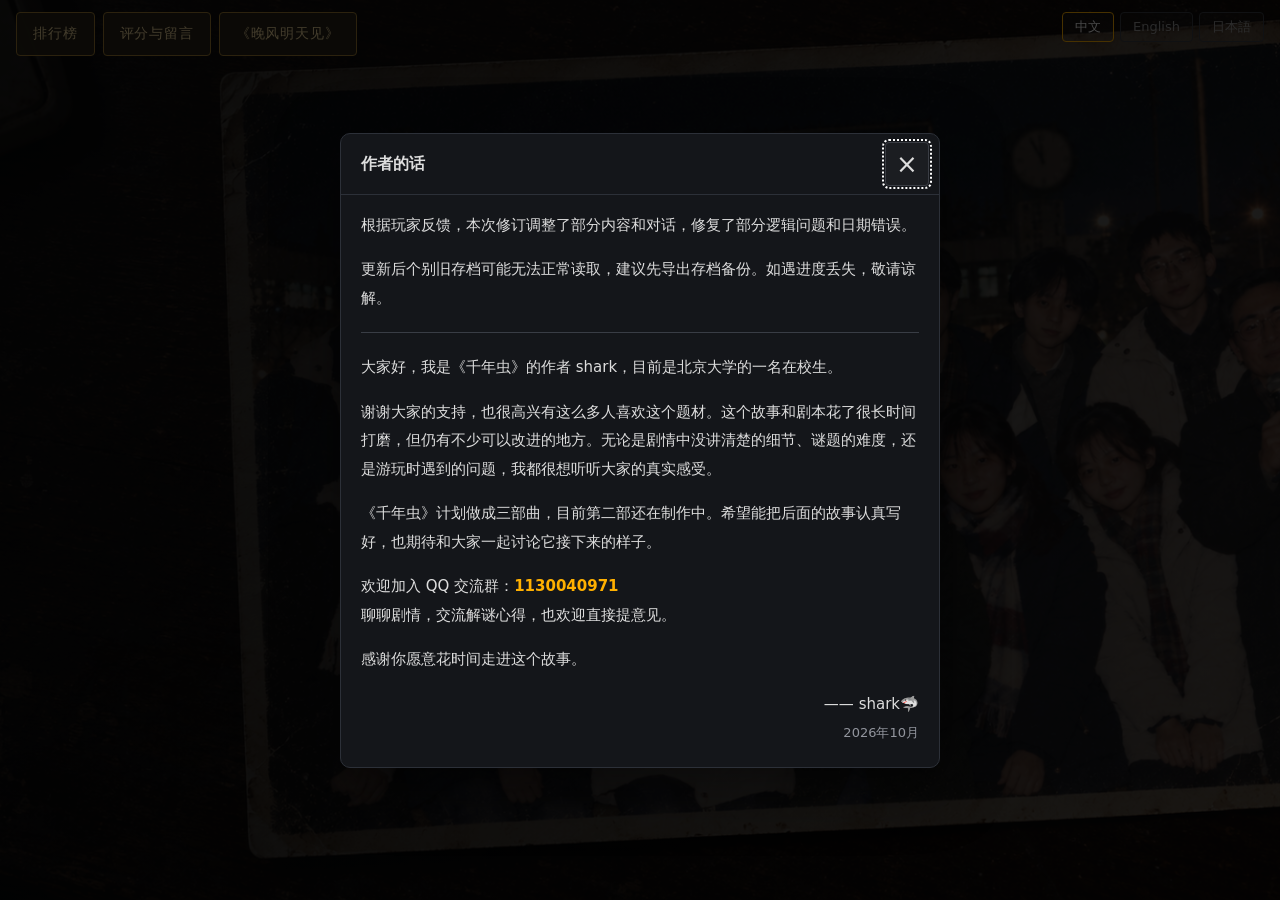
==== index.html @ 7da896f9 "Enlarge lyrics and put the song after ratings" ====
<!doctype html>
<html lang="zh-CN">
<head>
<meta charset="utf-8">
<meta name="viewport" content="width=device-width, initial-scale=1, viewport-fit=cover">
<meta name="description" content="《千年虫 1》：在旧电脑、校园 BBS 和手机消息之间寻找线索的悬疑解谜游戏。">
<title>千年虫 1</title>
<style>
/* 布局：左边是一台米黄色显示器（里面是 Win98），右边是 2026 年的手机。单一视觉世界，不跟随系统深浅色。 */
:root {
  --room: #121316;
  --bezel: #d9d3c3;
  --bezel-dark: #b9b19c;
  --w-face: #c0c0c0;
  --w-hi: #ffffff;
  --w-lo: #808080;
  --w-dk: #000000;
  --w-title: #000080;
  --w-title2: #1084d0;
  --w-title-off: #808080;
  --w-title-off2: #b5b5b5;
  --desk: #008080;
  --bbs-head: #2e5e86;
  --bbs-row: #eef4fa;
  --bbs-leaf: #2e6b30;
  --ph-bg: #0e1013;
  --ph-card: #181b21;
  --ph-line: #262a32;
  --ph-fg: #e9eaee;
  --ph-sub: #8d93a0;
  --ph-accent: #5aa2ff;
  --ph-me: #2c6a4c;
  --ph-npc: #252931;
  --ph-warn: #e0a84a;
  --ph-bad: #e06a5a;
  --ph-good: #57c08a;
  --amber: #ffb000;
  --font-98: 12px/1.5 SimSun, "宋体", "NSimSun", "Songti SC", "Noto Serif CJK SC", serif;
  --font-hand: KaiTi, "楷体", STKaiti, "Kaiti SC", serif;
  --font-mono: "Fixedsys", "Lucida Console", Consolas, "Courier New", monospace;
  --font-ph: -apple-system, "PingFang SC", "Microsoft YaHei", "Noto Sans CJK SC", system-ui, sans-serif;
  color-scheme: dark;
}
* { box-sizing: border-box; }
html, body { height: 100%; margin: 0; overflow: hidden; background: var(--room); color: var(--ph-fg); }
body { font-family: var(--font-ph); -webkit-tap-highlight-color: transparent; }
button { font: inherit; color: inherit; }
[hidden] { display: none !important; }
:focus-visible { outline: 2px dotted #fff; outline-offset: 1px; }

#app { display: flex; height: 100%; gap: 14px; padding: 14px; padding-left: max(14px, env(safe-area-inset-left, 0px)); padding-right: max(14px, env(safe-area-inset-right, 0px)); }

/* ---------- 显示器 ---------- */
#deskwrap { flex: 1; min-width: 0; display: flex; flex-direction: column; }
#monitor { flex: 1; min-height: 0; position: relative; background: linear-gradient(#e2dccd, var(--bezel) 40%, var(--bezel-dark)); border-radius: 14px; padding: 22px 22px 40px; box-shadow: 0 20px 60px rgba(0,0,0,.6), inset 0 2px 0 rgba(255,255,255,.6), inset 0 -3px 0 rgba(0,0,0,.15); }
#monitor .brand { position: absolute; left: 0; right: 0; bottom: 11px; text-align: center; font: 11px/1 var(--font-mono); letter-spacing: .3em; color: #8a826d; }
#monitor .led { position: absolute; right: 30px; bottom: 15px; width: 8px; height: 8px; border-radius: 50%; background: #3b3b3b; }
#monitor .led.on { background: #5cff6b; box-shadow: 0 0 6px #5cff6b; }
#screen { position: relative; isolation: isolate; width: 100%; height: 100%; background: #000; overflow: hidden; border-radius: 6px; box-shadow: inset 0 0 0 2px #1d1d1d, inset 0 0 30px rgba(0,0,0,.8); font: var(--font-98); color: #000; }
#screen::after { content: ""; position: absolute; inset: 0; pointer-events: none; background: repeating-linear-gradient(to bottom, rgba(255,255,255,.025) 0 1px, transparent 1px 3px); z-index: 9000; border-radius: 6px; }

/* 关机/开机画面 */
.off { position: absolute; inset: 0; display: flex; flex-direction: column; align-items: center; justify-content: center; gap: 18px; background: #050505; color: #6f6f6f; font: 13px/1.6 var(--font-ph); text-align: center; padding: 20px; }
.power { width: 64px; height: 64px; border-radius: 50%; border: 3px solid #555; background: radial-gradient(#2a2a2a, #111); cursor: pointer; display: grid; place-items: center; color: #8f8; font-size: 26px; }
.power:hover { border-color: #8f8; box-shadow: 0 0 18px rgba(120,255,120,.35); }
.bios { position: absolute; inset: 0; background: #000; color: #c8c8c8; font: 14px/1.45 var(--font-mono); padding: 18px 22px; white-space: pre-wrap; overflow: auto; }
.bios .hl { color: #fff; }
.bios-pass { position: absolute; left: 50%; top: 50%; transform: translate(-50%,-50%); width: min(520px, 92%); background: #0000aa; color: #fff; border: 2px double #fff; padding: 16px 18px; font: 14px/1.5 var(--font-mono); box-shadow: 8px 8px 0 #000; }
.bios-pass input { background: #000; color: #fff; border: 1px solid #aaa; font: inherit; padding: 2px 6px; width: 100%; margin-top: 6px; }
.bios-pass .row { display: flex; gap: 8px; margin-top: 10px; flex-wrap: wrap; }
.bios-pass button { background: #aaa; color: #000; border: 0; padding: 2px 10px; font: inherit; cursor: pointer; }
.bios-pass .msg { min-height: 1.5em; color: #ff5; }
.bios-pass .prompt { white-space: normal; }
.splash { position: absolute; inset: 0; background: #000; display: flex; flex-direction: column; align-items: center; justify-content: center; gap: 16px; color: #fff; }
.splash .logo { font: italic 700 44px/1 Georgia, "Times New Roman", serif; letter-spacing: -.02em; }
.splash .logo b { color: #ffb43a; font-style: normal; }
.splash .bar { width: 200px; height: 10px; border: 1px solid #555; overflow: hidden; }
.splash .bar i { display: block; height: 100%; width: 40%; background: linear-gradient(90deg, transparent, #2a7cff, #6bf, transparent); animation: slide 1.2s linear infinite; }
@keyframes slide { from { transform: translateX(-100%); } to { transform: translateX(260%); } }
.login98 { position: absolute; inset: 0; background: var(--desk); display: grid; place-items: center; }

/* ---------- Win98 基础控件 ---------- */
.out { background: var(--w-face); box-shadow: inset -1px -1px var(--w-dk), inset 1px 1px var(--w-hi), inset -2px -2px var(--w-lo), inset 2px 2px #dfdfdf; }
.in { background: #fff; box-shadow: inset -1px -1px var(--w-hi), inset 1px 1px var(--w-lo), inset -2px -2px #dfdfdf, inset 2px 2px var(--w-dk); }
.b98 { font: var(--font-98); min-width: 72px; padding: 3px 10px; background: var(--w-face); border: 0; color: #000; cursor: pointer; box-shadow: inset -1px -1px var(--w-dk), inset 1px 1px var(--w-hi), inset -2px -2px var(--w-lo), inset 2px 2px #dfdfdf; }
.b98:active, .b98.down { box-shadow: inset -1px -1px var(--w-hi), inset 1px 1px var(--w-dk), inset -2px -2px #dfdfdf, inset 2px 2px var(--w-lo); }
.b98:disabled { color: var(--w-lo); text-shadow: 1px 1px #fff; cursor: default; }
.b98:focus-visible { outline: 1px dotted #000; outline-offset: -5px; }
.f98 { font: var(--font-98); padding: 3px 4px; border: 0; background: #fff; color: #000; box-shadow: inset -1px -1px var(--w-hi), inset 1px 1px var(--w-lo), inset -2px -2px #dfdfdf, inset 2px 2px var(--w-dk); min-width: 0; }
.f98:focus { outline: none; }
/* Native text selection and iPad keyboard gestures must remain available. */
input, textarea, [contenteditable="true"] { -webkit-user-select: text; user-select: text; }
@media (any-pointer: coarse) {
  input:not([readonly]):where(:not([type]), [type=text], [type=search], [type=password], [type=email], [type=url], [type=tel], [type=number]), textarea:not([readonly]) {
    font-size: 16px !important;
    min-height: 32px;
    touch-action: manipulation;
  }
}
.sep98 { height: 2px; border-top: 1px solid var(--w-lo); border-bottom: 1px solid var(--w-hi); margin: 4px 0; }

/* ---------- 桌面 ---------- */
#desktop { position: absolute; inset: 0 0 28px 0; background: var(--desk); overflow: hidden; }
#icons { position: absolute; inset: 8px; display: flex; flex-direction: column; flex-wrap: wrap; align-content: flex-start; gap: 6px 4px; pointer-events: none; }
.icon { position: relative; width: 76px; display: flex; flex-direction: column; align-items: center; gap: 3px; padding: 3px 2px; cursor: default; color: #fff; text-align: center; pointer-events: auto; user-select: none; }
.icon svg { width: 32px; height: 32px; flex: none; }
.icon span { padding: 0 2px; line-height: 1.3; word-break: break-all; text-shadow: 1px 1px 0 rgba(0,0,0,.4); }
.icon.sel span { background: var(--w-title); outline: 1px dotted #ff0; }
.icon.sel svg { filter: brightness(.6) sepia(1) hue-rotate(190deg) saturate(4); }
#taskbar { position: absolute; left: 0; right: 0; bottom: 0; height: 28px; display: flex; align-items: center; gap: 4px; padding: 2px; z-index: 5000; }
#startbtn { min-width: 0; display: flex; align-items: center; gap: 4px; font-weight: bold; padding: 2px 6px; height: 22px; }
#startbtn svg { width: 16px; height: 16px; }
#tasks { flex: 1; min-width: 0; display: flex; gap: 3px; overflow: hidden; }
.task { flex: 0 1 150px; min-width: 40px; height: 22px; text-align: left; overflow: hidden; white-space: nowrap; text-overflow: ellipsis; display: flex; align-items: center; gap: 4px; padding: 0 6px; }
.task svg { width: 16px; height: 16px; flex: none; }
.task.on { background: repeating-conic-gradient(#fff 0 25%, #c0c0c0 0 50%) 0 0/2px 2px; }
#tray { height: 22px; display: flex; align-items: center; gap: 6px; padding: 0 8px; font-variant-numeric: tabular-nums; }
#startmenu { position: absolute; left: 2px; bottom: 28px; width: 210px; display: flex; z-index: 6000; padding: 2px; }
#startmenu .side { width: 22px; background: linear-gradient(to top, var(--w-title), var(--w-title2)); color: #c0c0c0; writing-mode: vertical-rl; transform: rotate(180deg); font: bold 15px/22px Arial, sans-serif; padding: 6px 0; letter-spacing: .05em; }
#startmenu .side b { color: #fff; }
#startmenu ul { list-style: none; margin: 0; padding: 0; flex: 1; }
#startmenu li { display: flex; align-items: center; gap: 8px; padding: 5px 8px; cursor: default; }
#startmenu li svg { width: 24px; height: 24px; }
#startmenu li:hover { background: var(--w-title); color: #fff; }

/* ---------- 窗口 ---------- */
.win { position: absolute; display: flex; flex-direction: column; padding: 3px; min-width: 200px; min-height: 120px; max-width: 100%; max-height: 100%; }
.win.max { left: 0 !important; top: 0 !important; width: 100% !important; height: 100% !important; }
.win.max > .grip { display: none; }
.titlebar { flex: none; height: 24px; display: flex; align-items: center; gap: 4px; padding: 0 2px 0 3px; background: linear-gradient(90deg, var(--w-title-off), var(--w-title-off2)); color: #d6d6d6; font-weight: bold; user-select: none; touch-action: none; }
.win.active .titlebar { background: linear-gradient(90deg, var(--w-title), var(--w-title2)); color: #fff; }
.titlebar svg { width: 16px; height: 16px; flex: none; }
.titlebar .t { flex: 1; min-width: 0; overflow: hidden; white-space: nowrap; text-overflow: ellipsis; }
.b98.tbb { width: 20px; height: 18px; min-width: 20px; flex: none; padding: 0; display: grid; place-items: center; font: bold 14px/1 Arial, sans-serif; }
.b98.tbb:hover { background: #d5d5d5; }
.b98.tbb:focus-visible { outline-offset: -4px; }
.window-symbol { width: 10px; height: 10px; position: relative; display: block; pointer-events: none; }
.b98.tbb { touch-action: manipulation; }
.pressed-control { filter: brightness(.85); }
.window-symbol::before, .window-symbol::after { content: ""; position: absolute; }
.window-symbol.min::before { left: 0; bottom: 0; width: 8px; border-bottom: 2px solid #000; }
.window-symbol.max::before { inset: 0; border: 1px solid #000; border-top-width: 2px; }
.window-symbol.restore::before { left: 3px; top: 0; width: 7px; height: 7px; border: 1px solid #000; border-top-width: 2px; }
.window-symbol.restore::after { left: 0; top: 3px; width: 7px; height: 7px; background: var(--w-face); border: 1px solid #000; border-top-width: 2px; }
.window-symbol.close::before, .window-symbol.close::after { left: 4px; top: -1px; height: 12px; border-left: 2px solid #000; transform: rotate(45deg); }
.window-symbol.close::after { transform: rotate(-45deg); }
.menubar { flex: none; display: flex; gap: 0; padding: 1px 0; position: relative; }
.menubar > div { padding: 1px 7px; cursor: default; position: relative; }
.menubar > div:hover, .menubar > div.open { background: var(--w-title); color: #fff; }
.dropdown { position: absolute; left: 0; top: 100%; min-width: 170px; z-index: 50; padding: 2px; color: #000; }
.dropdown div { padding: 3px 20px; white-space: nowrap; }
.dropdown div:hover { background: var(--w-title); color: #fff; }
.dropdown div.chk::before { content: "✓"; position: absolute; left: 8px; }
.dropdown div { position: relative; }
.toolbar98 { flex: none; display: flex; gap: 4px; align-items: center; padding: 3px 2px; flex-wrap: wrap; }
.toolbar98 .b98 { min-width: 0; padding: 2px 8px; }
.addr { flex: none; display: flex; align-items: center; gap: 4px; padding: 2px; }
.addr .f98 { flex: 1; }
.wbody { flex: 1; min-height: 0; overflow: auto; position: relative; }
.wbody.in { background: #fff; }
.status98 { flex: none; display: flex; gap: 3px; padding-top: 2px; }
.status98 > div { flex: 1; padding: 1px 4px; box-shadow: inset -1px -1px var(--w-hi), inset 1px 1px var(--w-lo); white-space: nowrap; overflow: hidden; text-overflow: ellipsis; }
.grip { position: absolute; right: 2px; bottom: 2px; width: 14px; height: 14px; cursor: nwse-resize; touch-action: none; background: linear-gradient(135deg, transparent 50%, var(--w-lo) 50% 56%, transparent 56% 66%, var(--w-lo) 66% 72%, transparent 72% 82%, var(--w-lo) 82% 88%, transparent 88%); }

/* 资源管理器 */
.flist { display: flex; flex-wrap: wrap; align-content: flex-start; gap: 6px; padding: 8px; min-height: 100%; }
.flist .icon { color: #000; width: 82px; }
.flist .icon span { text-shadow: none; }
.flist .icon.sel span { color: #fff; }
.flist .icon.hid { opacity: .55; }
table.det { border-collapse: collapse; width: 100%; font: var(--font-98); }
table.det th { position: sticky; top: 0; text-align: left; font-weight: normal; padding: 2px 6px; white-space: nowrap; cursor: default; }
table.det td { padding: 1px 6px; white-space: nowrap; }
table.det tr.sel td { background: var(--w-title); color: #fff; }
table.det td.nm { display: flex; align-items: center; gap: 4px; }
table.det td.nm svg { width: 16px; height: 16px; }
.empty98 { padding: 20px; color: #666; }

/* 记事本 / 写字板 / 看图 */
.note { margin: 0; padding: 6px 8px; font: 13px/1.6 SimSun, "宋体", "NSimSun", monospace; white-space: pre-wrap; word-break: break-all; color: #000; min-height: 100%; background: #fff; }
.wordpad { background: #808080; padding: 16px; min-height: 100%; }
.wordpad .page { background: #fff; color: #000; max-width: 640px; margin: 0 auto; padding: 36px 40px; font: 14px/1.9 SimSun, "宋体", serif; box-shadow: 2px 2px 0 #404040; }
.imgview { background: #808080; min-width: 100%; width: max-content; min-height: 100%; padding: 12px; display: flex; flex-direction: column; align-items: center; gap: 8px; }
.imgview .canvas { flex: none; background: #fff; box-shadow: 2px 2px 0 #404040; cursor: zoom-in; }
.imgview .canvas svg { display: block; width: 100%; height: auto; }
.imgview .canvas > .photo { width: 100%; max-width: none; }
.imgview .cap { color: #fff; max-width: 640px; text-align: center; }

/* 磁带播放器 */
.deck { padding: 12px; display: flex; flex-direction: column; gap: 10px; min-height: 100%; }
.cassette { position: relative; height: 120px; border-radius: 6px; background: linear-gradient(#3c3c3c, #262626); border: 2px solid #111; display: flex; align-items: center; justify-content: center; gap: 70px; }
.cassette .lbl { position: absolute; top: 8px; left: 16px; right: 16px; height: 26px; background: #f3edd8; color: #222; font: 15px/26px var(--font-hand); padding: 0 8px; border-radius: 2px; overflow: hidden; white-space: nowrap; }
.reel { width: 46px; height: 46px; border-radius: 50%; background: repeating-conic-gradient(#ddd 0 30deg, #888 30deg 60deg); border: 4px solid #eee; margin-top: 26px; }
.playing .reel { animation: spin var(--spd, 1.5s) linear infinite; }
@keyframes spin { to { transform: rotate(360deg); } }
.deck .ctrl { display: flex; gap: 8px; align-items: center; flex-wrap: wrap; }
.deck .ctrl input[type=range] { flex: 1; min-width: 120px; }
.deck .spd { font: bold 13px var(--font-mono); min-width: 52px; }
.deck .ticks { display: flex; justify-content: space-between; font-size: 11px; color: #333; padding: 0 2px; }
.deck .tr { min-height: 120px; padding: 8px 10px; font: 14px/1.8 SimSun, serif; white-space: pre-wrap; color: #000; }

/* 压缩包 */
.zipv { padding: 10px; display: flex; flex-direction: column; gap: 8px; }
.zipv .cmt { padding: 6px 8px; min-height: 40px; white-space: pre-wrap; }

/* 鸽讯 */
.gx { display: flex; height: 100%; min-height: 0; }
.gx .left { width: 170px; flex: none; overflow: auto; background: #fff; border-right: 1px solid #808080; }
.gx .grp { padding: 3px 6px; background: #dde8f4; font-weight: bold; color: #234; }
.gx .ct { display: flex; align-items: center; gap: 6px; padding: 4px 6px; cursor: default; }
.gx .ct:hover { background: #eef4fb; }
.gx .ct.sel { background: #cfe0f5; }
.gx .ct .av { width: 22px; height: 22px; border-radius: 3px; background: #6a9ad0; color: #fff; display: grid; place-items: center; font-size: 12px; flex: none; }
.gx .ct.none .av { background: #aaa; }
.gx .ct small { color: #777; }
.gx .right { flex: 1; min-width: 0; display: flex; flex-direction: column; background: #fff; }
.gx .dates { flex: none; display: flex; flex-wrap: wrap; gap: 3px; padding: 5px; border-bottom: 1px solid #ccc; background: #f4f7fb; }
.gx .dates .b98 { min-width: 0; padding: 1px 6px; }
.gx .log { flex: 1; overflow: auto; padding: 8px 10px; }
.gx .ln { margin-bottom: 6px; }
.gx .ln .h { color: #2b6a2b; }
.gx .ln.me .h { color: #1b3f9a; }
.gx .ln .x { padding-left: 1.5em; white-space: pre-wrap; word-break: break-all; }
.gx-login { height: 100%; display: flex; flex-direction: column; align-items: center; justify-content: center; gap: 8px; background: linear-gradient(#e8f1fb, #c8dcf2); padding: 16px; }
.gx-login .logo { font: bold 22px/1 var(--font-hand); color: #1b4f8a; }

/* IE + BBS */
.ie-body { background: #fff; color: #000; }
.bbs { font: 12px/1.6 SimSun, "宋体", serif; color: #000; padding: 0 0 20px; min-width: 0; }
.bbs a { color: #0645ad; text-decoration: none; cursor: pointer; touch-action: manipulation; }
.i18n-notes { margin: 12px 0; padding: 8px 10px; border: 1px solid #c7c7b8; background: #faf9f3; font: 13px/1.7 sans-serif; color: #34352f; overflow-wrap: anywhere; }
.i18n-notes summary { cursor: pointer; padding: 4px 0; }
.i18n-notes p { margin: 6px 0; }
.bbs a:hover { text-decoration: underline; color: #c00; }
.bbs .top { display: flex; align-items: flex-end; justify-content: space-between; gap: 12px; flex-wrap: wrap; padding: 10px 12px 6px; border-bottom: 3px solid var(--bbs-leaf); background: linear-gradient(#f4f9ef, #fff); }
.bbs .logo { font: bold 28px/1 var(--font-hand); color: var(--bbs-leaf); letter-spacing: .08em; }
.bbs .logo small { font: 12px SimSun, serif; color: #6a8a5a; letter-spacing: 0; margin-left: 6px; }
.bbs .nav { display: flex; gap: 10px; flex-wrap: wrap; }
.bbs .crumb { padding: 6px 12px; background: #f6f6f6; border-bottom: 1px solid #ddd; }
.bbs .wrap { padding: 8px 12px; overflow-x: auto; }
.bbs table.t { border-collapse: collapse; width: 100%; background: #9fb6cc; border-spacing: 1px; border: 1px solid #9fb6cc; }
.bbs table.t th { background: var(--bbs-head); color: #fff; font-weight: normal; padding: 4px 6px; text-align: left; white-space: nowrap; }
.bbs table.t th.s { cursor: pointer; text-decoration: underline; }
.bbs table.t td { background: #fff; padding: 4px 6px; border: 1px solid #c9d7e5; vertical-align: top; }
.bbs table.t tr:nth-child(even) td { background: var(--bbs-row); }
.bbs .notice { margin: 8px 12px; padding: 8px 10px; border: 1px dashed #b8c9a8; background: #fbfdf7; }
.bbs .post { display: flex; border: 1px solid #9fb6cc; margin-bottom: 6px; }
.bbs .post .who { width: 130px; flex: none; background: #eef4fa; padding: 8px; border-right: 1px solid #c9d7e5; word-break: break-all; }
.bbs .post .who b { color: #1b3f9a; font-size: 13px; }
.bbs .post .who .tt { color: #b45f06; }
.bbs .post .body { flex: 1; min-width: 0; padding: 8px 10px; display: flex; flex-direction: column; }
.bbs .post .meta { color: #777; border-bottom: 1px dotted #ccc; padding-bottom: 4px; margin-bottom: 6px; display: flex; justify-content: space-between; gap: 8px; flex-wrap: wrap; }
.bbs .post .content { font-size: 13px; line-height: 1.8; word-break: break-word; flex: 1; }
.bbs .post .sig { margin-top: 10px; padding-top: 4px; border-top: 1px dashed #ccc; color: #888; }
.bbs .delbar { background: #fee; border: 1px solid #e99; color: #a00; padding: 6px 10px; margin-bottom: 6px; }
.bbs h2 { font-size: 16px; margin: 4px 0 8px; }
.bbs .err { padding: 40px 20px; }
.bbs .err h1 { font: bold 18px Arial, SimSun, sans-serif; margin: 0 0 10px; }
.bbs .admin { background: #fff8e6; }
.bbs .form { display: flex; flex-direction: column; gap: 8px; max-width: 360px; margin: 20px auto; padding: 14px; border: 1px solid #9fb6cc; background: #f6f9fc; }
.bbs .form .row { display: flex; gap: 8px; align-items: center; flex-wrap: wrap; }
.bbs .form input { font: inherit; padding: 2px 4px; border: 1px solid #7a96b0; }
.bbs .form .msg { color: #c00; min-height: 1.4em; }
.bbs .hl { background: #ff0; }
.bbs .ux { margin-top: 12px; display: flex; gap: 6px; flex-wrap: wrap; }
.bbs .uxbox { margin-top: 8px; padding: 10px; border: 1px solid #ccc; background: #fafafa; }
@media (max-width: 640px) { .bbs .post { flex-direction: column; } .bbs .post .who { width: auto; border-right: 0; border-bottom: 1px solid #c9d7e5; } }

/* 文档里可用的样式类 */
.paper { background: #fffef6 repeating-linear-gradient(transparent 0 27px, #c9d6e8 27px 28px); padding: 14px 18px; line-height: 28px; color: #1a1a1a; }
.scan { background: #efe6cc; color: #2a2418; padding: 16px 18px; box-shadow: inset 0 0 40px rgba(120,90,30,.25); filter: contrast(1.02); }
.hand { font-family: var(--font-hand); font-size: 1.12em; }
.stamp { display: inline-block; color: #c22; border: 2px solid #c22; border-radius: 4px; padding: 0 6px; transform: rotate(-8deg); font-weight: bold; opacity: .85; }
.mono { font-family: var(--font-mono); }
.faded { opacity: .45; }
.redact { background: #111; color: #111; padding: 0 .2em; }
.torn { clip-path: polygon(0 0, 100% 0, 100% 86%, 94% 92%, 88% 87%, 80% 95%, 72% 88%, 63% 94%, 55% 86%, 46% 93%, 38% 87%, 29% 95%, 20% 88%, 11% 94%, 0 87%); }
.photo { background: #fff; padding: 10px 10px 28px; box-shadow: 0 2px 8px rgba(0,0,0,.35); display: block; width: min(640px, 100%); }
.photo svg, .photo img { display: block; width: 100%; height: auto; }
.datestamp { font: bold 18px var(--font-mono); color: #ff8a1c; text-shadow: 0 0 4px rgba(255,120,0,.8); letter-spacing: .1em; }
.red { color: #c00; }

/* 对话框 */
.dlg98 { position: fixed; z-index: 9450; width: min(460px, calc(100% - 20px)); left: 50%; top: 50%; transform: translate(-50%,-50%); padding: 3px; display: flex; flex-direction: column; max-height: calc(100% - 20px); }
.dlg98 .wbody { padding: 12px; display: flex; flex-direction: column; gap: 10px; }
/* 桌面弹窗位于页面外层，需要独立于手机界面的前景色。 */
.dlg98:not(.dlgph) { color: #141414; color-scheme: light; }
.dlg98:not(.dlgph) .titlebar { background: var(--w-title); color: #fff; }
.dlg98:not(.dlgph) .faded { color: #444; opacity: 1; }
.dlg98:not(.dlgph) .selection-count { color: #444; }
.dlg98:not(.dlgph) .msg { color: #8b0000; }
.dlg98:not(.dlgph) .msg.ok { color: #004d00; }
.dlg98:not(.dlgph) .f98::placeholder { color: #595959; opacity: 1; }
.dlg98 .prompt { line-height: 1.7; }
.dlg98 .prompt p { margin: 0 0 6px; }
.dlg98 .row { display: flex; gap: 8px; justify-content: flex-end; flex-wrap: wrap; }
.dlg98 .msg { min-height: 1.5em; color: #a00; }
.dlg98 .msg.ok { color: #060; }
.dlg98 .hints { display: flex; flex-direction: column; gap: 4px; }
.dlg98 .hints div { padding: 4px 6px; background: #ffffe1; border: 1px solid #999; }
.dlg98 .opts { display: flex; flex-direction: column; gap: 4px; }
.dlg98 .opts label { display: flex; gap: 6px; align-items: flex-start; padding: 2px 0; }
.dlg98 .fields { display: grid; grid-template-columns: auto 1fr; gap: 6px 8px; align-items: center; }
.dlgph { background: #171a20; color: #e9eaee; border-radius: 16px; border: 1px solid #333a46; box-shadow: 0 24px 70px rgba(0,0,0,.6); padding: 0; font: 14px/1.6 var(--font-ph); width: min(440px, calc(100% - 24px)); }
.dlgph .titlebar { background: none !important; color: #e9eaee; height: auto; padding: 14px 16px 0; font-size: 15px; }
.dlgph .titlebar svg { display: none; }
.dlgph .titlebar .tbb { background: none; box-shadow: none; color: #8d93a0; font-size: 16px; line-height: 1; width: 24px; height: 24px; padding: 0; }
.dlgph .wbody { background: none; padding: 10px 16px 16px; }
.dlgph .prompt { color: #d5d8de; }
.dlgph .f98 { background: #0b0d10; color: #fff; box-shadow: none; border: 1px solid #3a4150; border-radius: 10px; padding: 8px 10px; font: 15px var(--font-ph); }
.dlgph .b98 { background: #232833; color: #e9eaee; box-shadow: none; border: 1px solid #3a4150; border-radius: 10px; padding: 7px 14px; font: 13px var(--font-ph); }
.dlgph .row .b98:last-child { background: var(--ph-accent); color: #061223; border-color: var(--ph-accent); font-weight: 600; }
.dlgph .hints div { background: #2a2614; border-color: #6a5a20; color: #f2e3b0; border-radius: 8px; }
.dlgph .msg { color: var(--ph-bad); }
.dlgph .msg.ok { color: var(--ph-good); }
.dlgph .opts label { padding: 4px 0; }
.dlgph .fields label { color: #aab; }
.dlgph .faded, .dlgph .selection-count { color: #b8bfca; opacity: 1; }
.shade { position: fixed; inset: 0; z-index: 9400; background: rgba(0,0,0,.25); }
.shade.raised { z-index: 9550; }
.dlg98.raised { z-index: 9560; }
.shake { animation: shake .35s; }
@keyframes shake { 20%, 60% { transform: translate(calc(-50% - 6px), -50%); } 40%, 80% { transform: translate(calc(-50% + 6px), -50%); } }
.ctx { position: absolute; z-index: 7100; padding: 2px; min-width: 120px; }
.ctx-item { display: block; width: 100%; border: 0; padding: 4px 18px; background: transparent; color: #000; text-align: left; white-space: nowrap; cursor: pointer; }
.ctx-item:hover, .ctx-item:focus-visible { background: var(--w-title); color: #fff; outline: none; }

/* 屏保 */
#saver { position: absolute; inset: 0; background: #000; z-index: 8000; overflow: hidden; cursor: none; }
#saver .mq { position: absolute; white-space: nowrap; font: 34px/1 var(--font-hand); color: #ffd84a; animation: mq 22s linear infinite alternate; }
@keyframes mq { from { left: 12px; transform: translateX(0); } to { left: calc(100% - 12px); transform: translateX(-100%); } }

/* ---------- 手机 ---------- */
#phone { width: 370px; flex: none; display: flex; flex-direction: column; background: var(--ph-bg); border-radius: 28px; border: 8px solid #23262c; box-shadow: 0 20px 60px rgba(0,0,0,.6); overflow: hidden; position: relative; }
.ph-status { flex: none; display: flex; justify-content: space-between; align-items: center; padding: 8px 18px 4px; font-size: 12px; color: var(--ph-sub); font-variant-numeric: tabular-nums; }
.ph-status b { color: var(--ph-fg); font-weight: 600; }
.ph-main { flex: 1; min-height: 0; display: flex; flex-direction: column; }
.ph-head { flex: none; display: flex; align-items: center; gap: 10px; padding: 8px 14px 10px; border-bottom: 1px solid var(--ph-line); min-height: 50px; }
.ph-head h2 { margin: 0; font-size: 17px; font-weight: 600; flex: 1; min-width: 0; overflow: hidden; text-overflow: ellipsis; white-space: nowrap; }
.ph-head small { display: block; font-size: 11px; color: var(--ph-sub); font-weight: 400; }
.ph-back { border: 0; background: none; color: var(--ph-accent); font-size: 22px; padding: 0 6px 0 0; cursor: pointer; line-height: 1; }
.ph-body { flex: 1; min-height: 0; overflow: auto; padding: 10px 12px; }
.ph-tabs { flex: none; display: grid; grid-template-columns: repeat(6, 1fr); border-top: 1px solid var(--ph-line); background: #121418; padding: 4px 2px 8px; }
.ph-tabs button { border: 0; background: none; color: var(--ph-sub); font-size: 11px; display: flex; flex-direction: column; align-items: center; gap: 2px; padding: 4px 0; cursor: pointer; position: relative; }
.ph-tabs button svg { width: 22px; height: 22px; }
.ph-tabs button.on { color: var(--ph-accent); }
.badge { position: absolute; top: 0; right: calc(50% - 20px); min-width: 16px; height: 16px; border-radius: 8px; background: var(--ph-bad); color: #fff; font-size: 10px; line-height: 16px; padding: 0 4px; text-align: center; }
.badge.dot { min-width: 8px; width: 8px; height: 8px; padding: 0; top: 3px; right: calc(50% - 14px); }
.ph-list { display: flex; flex-direction: column; gap: 2px; }
.ph-item { display: flex; gap: 10px; align-items: center; padding: 10px; border-radius: 12px; cursor: pointer; border: 0; background: none; text-align: left; width: 100%; }
.ph-item:hover { background: var(--ph-card); }
.ph-item .av { width: 42px; height: 42px; border-radius: 50%; background: #37415a; display: grid; place-items: center; font-size: 17px; flex: none; color: #fff; }
.ph-item .mid { flex: 1; min-width: 0; }
.ph-item .mid b { display: block; font-weight: 600; font-size: 15px; }
.ph-item .mid span { display: block; color: var(--ph-sub); font-size: 13px; overflow: hidden; white-space: nowrap; text-overflow: ellipsis; }
.ph-item .rt { color: var(--ph-sub); font-size: 11px; text-align: right; display: flex; flex-direction: column; align-items: flex-end; gap: 4px; }
.ph-item .cnt { background: var(--ph-bad); color: #fff; border-radius: 9px; font-size: 11px; padding: 0 6px; line-height: 18px; }
.chat { display: flex; flex-direction: column; gap: 6px; padding-bottom: 6px; }
.bub { max-width: 82%; padding: 8px 12px; border-radius: 16px; font-size: 14px; line-height: 1.55; word-break: break-word; white-space: pre-wrap; }
.bub.npc { align-self: flex-start; background: var(--ph-npc); border-bottom-left-radius: 4px; }
.bub.me { align-self: flex-end; background: var(--ph-me); border-bottom-right-radius: 4px; }
.bub.sys { align-self: center; background: none; color: var(--ph-sub); font-size: 12px; padding: 2px 8px; text-align: center; }
.bub .pic { margin-top: 6px; background: #fff; border-radius: 8px; overflow: hidden; cursor: zoom-in; }
.bub.media { width: 82%; }
.bub .pic { white-space: normal; color: #1b1b1b; }
.bub .pic svg { display: block; width: 100%; height: auto; }
.bub.typing { color: var(--ph-sub); }
.bub.typing i { display: inline-block; width: 6px; height: 6px; border-radius: 50%; background: var(--ph-sub); margin: 0 2px; animation: blink 1s infinite; }
.bub.typing i:nth-child(2) { animation-delay: .2s; } .bub.typing i:nth-child(3) { animation-delay: .4s; }
@keyframes blink { 50% { opacity: .2; } }
.chat-day { align-self: center; color: var(--ph-sub); font-size: 11px; margin: 6px 0; }
.ph-choices { flex: none; display: flex; flex-direction: column; gap: 6px; padding: 8px 12px 10px; border-top: 1px solid var(--ph-line); max-height: 40%; overflow: auto; }
.ph-reply-label { font-size: 12px; color: var(--ph-sub); }
.chat-latest { flex: none; border: 1px solid var(--ph-line); border-radius: 12px; padding: 4px 8px; background: var(--ph-card); color: var(--ph-accent); cursor: pointer; font-size: 12px; }
.ph-btn { border: 1px solid #3a4150; background: var(--ph-card); color: var(--ph-fg); border-radius: 12px; padding: 9px 12px; text-align: left; cursor: pointer; font-size: 14px; line-height: 1.45; }
.ph-btn:hover { border-color: var(--ph-accent); }
.ph-btn.pri { background: var(--ph-accent); border-color: var(--ph-accent); color: #061223; font-weight: 600; text-align: center; }
.ph-btn.sm { padding: 6px 10px; font-size: 13px; }
.ph-sec { margin: 12px 2px 6px; font-size: 12px; color: var(--ph-sub); letter-spacing: .08em; display: flex; justify-content: space-between; }
.ph-note-controls, .ph-search-bar { position: sticky; top: -10px; z-index: 2; background: var(--ph-bg); padding: 0 0 10px; }
.ph-note-tabs { display: grid; grid-template-columns: repeat(4, minmax(0, 1fr)); gap: 4px; padding: 4px; background: var(--ph-card); border: 1px solid var(--ph-line); border-radius: 12px; }
.ph-note-tabs button { min-width: 0; border: 0; border-radius: 9px; padding: 7px 3px; background: transparent; color: var(--ph-sub); font: inherit; font-size: 12px; cursor: pointer; display: flex; flex-direction: column; justify-content: center; align-items: center; gap: 2px; }
.ph-note-tabs button.on { background: #303846; color: var(--ph-fg); }
.ph-note-tabs button:focus-visible, .ph-search-clear:focus-visible { outline: 2px solid var(--ph-accent); outline-offset: -2px; }
.ph-note-tabs small { font-size: 11px; opacity: .8; }
.ph-search { display: flex; align-items: center; gap: 7px; min-height: 40px; padding: 0 10px; background: var(--ph-card); border: 1px solid var(--ph-line); border-radius: 12px; }
.ph-note-controls .ph-search { margin-top: 8px; }
.ph-search:focus-within { border-color: var(--ph-accent); }
.ph-search-icon { color: var(--ph-sub); font-size: 21px; line-height: 1; }
.ph-search-input { flex: 1; min-width: 0; padding: 8px 0; border: 0; outline: 0; background: transparent; color: var(--ph-fg); font: inherit; font-size: 16px; }
.ph-search-input::placeholder { color: var(--ph-sub); }
.ph-search-input::-webkit-search-cancel-button { display: none; }
.ph-search-clear { border: 0; background: transparent; color: var(--ph-sub); font-size: 22px; line-height: 1; padding: 4px; cursor: pointer; }
.ph-search-clear[hidden] { display: none; }
.ph-scope { width: 100%; margin-top: 8px; padding: 8px 9px; border: 1px solid var(--ph-line); border-radius: 10px; background: var(--ph-card); color: var(--ph-fg); font: inherit; font-size: 13px; }
.ph-journal { border-left: 2px solid var(--ph-accent); padding: 6px 12px 10px; margin: 3px 0 14px; }
.ph-journal .k, .ph-reading-hint { color: var(--ph-sub); font-size: 12px; line-height: 1.8; }
.ph-journal h3 { margin: 5px 0; font-size: 15px; line-height: 1.7; font-weight: 600; }
.ph-journal p { font-size: 13px; line-height: 1.8; margin: 6px 0; color: #bec5cf; }
.ph-source { padding: 5px 0; border: 0; background: transparent; color: var(--ph-accent); font: inherit; font-size: 12px; cursor: pointer; }
.ph-source:focus-visible { outline: 1px solid var(--ph-accent); }
.ph-facts, .ph-clue-group { margin-bottom: 12px; }
.ph-facts > summary, .ph-clue-group > summary { padding: 9px 2px; color: var(--ph-sub); font-size: 12px; cursor: pointer; line-height: 1.6; }
.ph-facts ul { margin: 0 0 8px; padding-left: 20px; font-size: 13px; color: #bec5cf; line-height: 1.8; }
.ph-facts li { margin-bottom: 6px; }
.ph-reading-tile { width: 100%; margin-bottom: 8px; display: grid; grid-template-columns: 1fr auto; gap: 5px 10px; padding: 14px; border: 1px solid var(--ph-line); border-radius: 12px; background: var(--ph-card); text-align: left; color: var(--ph-fg); font: inherit; font-size: 14px; cursor: pointer; }
.ph-reading-tile small, .ph-reading-tile p { color: var(--ph-sub); font-size: 12px; margin: 0; line-height: 1.7; }
.ph-reading-tile p { grid-column: 1 / -1; }
.ph-reading { padding: 3px 2px 18px; font-size: 15px; line-height: 1.95; overflow-wrap: anywhere; }
.ph-reading p { margin: 0 0 1.15em; }
.ph-reading-source { color: var(--ph-sub); font-size: 11px; line-height: 1.8; margin-bottom: 16px; }
.ph-reading-original { margin-bottom: 18px; }
.ph-reading-original svg { display: block; width: 100%; height: auto; }
.ph-reading-original pre { font: inherit; white-space: pre-wrap; }
.ph-card { background: var(--ph-card); border-radius: 14px; padding: 12px 14px; margin-bottom: 8px; font-size: 14px; line-height: 1.6; }
.ph-card.q { border-left: 3px solid var(--ph-warn); cursor: pointer; }
.ph-card.q:hover { background: #1f232b; }
.ph-card .k { font-size: 11px; color: var(--ph-sub); }
.ph-card.done { opacity: .6; }
.ph-empty { color: var(--ph-sub); text-align: center; padding: 30px 10px; font-size: 13px; line-height: 1.7; }
.ph-mail { background: #f6f4ef; color: #1d1d1d; border-radius: 12px; padding: 14px 16px; font-size: 14px; line-height: 1.75; }
.ph-mail .mh { font-size: 12px; color: #555; border-bottom: 1px solid #ddd; padding-bottom: 8px; margin-bottom: 10px; }
.ph-mail svg { max-width: 100%; height: auto; }
.ph-grid { display: grid; grid-template-columns: repeat(2, 1fr); gap: 8px; }
.ph-tile { background: var(--ph-card); border-radius: 14px; padding: 12px; cursor: pointer; border: 0; text-align: left; color: var(--ph-fg); min-height: 70px; display: flex; flex-direction: column; justify-content: space-between; gap: 6px; font-size: 14px; }
.ph-tile:hover { background: #20242c; }
.ph-tile small { color: var(--ph-sub); font-size: 11px; }
.ph-tile.new::after { content: "新"; align-self: flex-start; font-size: 10px; background: var(--ph-bad); color: #fff; border-radius: 6px; padding: 0 5px; }
.ph-view { background: #f4f1ea; color: #1b1b1b; border-radius: 12px; padding: 14px; font-size: 14px; line-height: 1.7; }
.ph-view svg { max-width: 100%; height: auto; display: block; }
.table-scroll { max-width: 100%; overflow-x: auto; overscroll-behavior-x: contain; }
.table-scroll > table { min-width: 480px; }
.table-scroll svg[width] { max-width: none; }
.table-hint { color: #666; font-size: 12px; margin: 4px 0; }
.ph-row { display: flex; gap: 8px; flex-wrap: wrap; }
.ph-row .ph-btn { flex: 1; text-align: center; }
.ph-input { width: 100%; background: #0b0d10; border: 1px solid #3a4150; color: var(--ph-fg); border-radius: 10px; padding: 8px 10px; font: 13px/1.5 var(--font-mono); }
.slot-card { display: flex; justify-content: space-between; align-items: center; gap: 8px; }
.slot-card .ph-row { flex: none; }

/* 推理板 */
#overlay { position: fixed; inset: 0; z-index: 9500; display: none; }
#overlay.on { display: block; }
.board { position: absolute; inset: 0; background: rgba(8,9,11,.92); display: flex; flex-direction: column; align-items: center; overflow: auto; padding: 24px max(16px, env(safe-area-inset-left, 0px)) 24px max(16px, env(safe-area-inset-right, 0px)); }
.board .sheet { width: min(860px, 100%); background: #f3eee2; color: #1f1b14; border-radius: 4px; padding: 26px 30px 22px; box-shadow: 0 30px 80px rgba(0,0,0,.6); font: 16px/2.3 SimSun, "宋体", serif; }
.board h2 { margin: 0 0 4px; font: bold 22px/1.3 var(--font-hand); letter-spacing: .1em; }
.board .intro { font: 13px/1.6 var(--font-ph); color: #6b6253; margin-bottom: 14px; }
.board .txt { margin-bottom: 16px; }
.slot { display: inline-block; min-width: 5.5em; padding: 0 .4em; margin: 0 .15em; line-height: 1.6; border: 0; border-bottom: 2px solid #8a7d64; background: rgba(140,120,80,.12); color: #1f1b14; font: inherit; cursor: pointer; border-radius: 3px 3px 0 0; text-align: center; vertical-align: baseline; }
.slot.empty { color: #a39885; }
.slot.act { background: #ffe58a; border-color: #b8860b; }
.slot.drop { background: #d6ecff; }
.bank { display: flex; flex-wrap: wrap; gap: 8px; padding: 12px; border-top: 1px dashed #b9ad94; position: sticky; bottom: -22px; background: #f3eee2; margin: 0 -30px -22px; padding: 12px 30px 18px; }
.chip { border: 1px solid #8a7d64; background: #fffaf0; border-radius: 4px; padding: 3px 10px; font: 14px/1.5 SimSun, serif; cursor: grab; color: #1f1b14; }
.chip:hover { background: #fff1c9; }
.board .bar { display: flex; gap: 8px; align-items: center; flex-wrap: wrap; margin-bottom: 8px; font: 13px var(--font-ph); }
.board .bar .res { flex: 1; min-width: 140px; font-weight: 600; }
.board .bar .res.ok { color: #1d7a45; }
.board .bar .res.bad { color: #a8452f; }
.bbtn { border: 1px solid #6b6253; background: #fff; color: #1f1b14; border-radius: 6px; padding: 6px 14px; cursor: pointer; font: 13px var(--font-ph); }
.bbtn.pri { background: #1f1b14; color: #f3eee2; }
.board .hintbox { font: 13px/1.6 var(--font-ph); background: #fff6d6; border: 1px solid #e0c46c; border-radius: 6px; padding: 6px 10px; margin-bottom: 6px; }
.board .solved { font: 14px/1.7 var(--font-ph); background: #e3f3e7; border: 1px solid #8fc9a0; border-radius: 6px; padding: 10px 12px; margin-bottom: 8px; }

/* 章节卡、结局、标题 */
.card { position: absolute; inset: 0; background: #000; color: #ddd; display: flex; flex-direction: column; align-items: center; justify-content: center; gap: 18px; padding: 24px max(16px, env(safe-area-inset-left, 0px)) 24px max(16px, env(safe-area-inset-right, 0px)); text-align: center; cursor: pointer; animation: fade .8s; }
@keyframes fade { from { opacity: 0; } }
.card .num { font: 14px/1 var(--font-mono); letter-spacing: .6em; color: var(--amber); }
.card h1 { margin: 0; font: 46px/1.2 var(--font-hand); letter-spacing: .3em; color: #f2f2f2; text-wrap: balance; }
.card .date { font: 13px/1 var(--font-mono); color: #888; letter-spacing: .2em; }
.card .intro { max-width: 34em; font: 15px/2 SimSun, serif; color: #b9b9b9; }
.card .go { font: 12px var(--font-ph); color: #666; margin-top: 10px; }
.ending { position: absolute; inset: 0; background: #050505; color: #ccc; overflow: auto; padding: 50px max(16px, env(safe-area-inset-left, 0px)) 50px max(16px, env(safe-area-inset-right, 0px)); display: flex; flex-direction: column; align-items: center; animation: fade 1.6s; }
.ending .in2 { width: min(640px, 100%); }
.ending .num { font: 13px var(--font-mono); letter-spacing: .5em; color: var(--amber); }
.ending h1 { font: 40px/1.3 var(--font-hand); letter-spacing: .2em; margin: 10px 0 28px; color: #eee; }
.ending .body { font: 16px/2.1 SimSun, serif; color: #c4c4c4; }
.ending .body p { margin: 0 0 1.1em; }
.ending .acts { display: flex; gap: 10px; flex-wrap: wrap; margin-top: 30px; }
.ending-replay { position: fixed; z-index: 9700; animation: none; overscroll-behavior: contain; }
.tbtn.ending-replay-close { position: fixed; top: max(8px, env(safe-area-inset-top, 0px)); right: max(8px, env(safe-area-inset-right, 0px)); width: 44px; height: 44px; display: grid; place-items: center; padding: 0; font: 24px/1 var(--font-ph); letter-spacing: 0; touch-action: manipulation; }
.title { position: fixed; inset: 0; z-index: 9600; background: radial-gradient(ellipse at 50% 40%, #1b1d22, #050506 70%); display: flex; flex-direction: column; align-items: center; justify-content: center; gap: 14px; padding: 24px max(16px, env(safe-area-inset-left, 0px)) 24px max(16px, env(safe-area-inset-right, 0px)); text-align: center; overflow: auto; }
.title .clock { font: 15px/1 var(--font-mono); color: var(--amber); letter-spacing: .25em; text-shadow: 0 0 8px rgba(255,176,0,.6); }
.title h1 { margin: 0; font: 84px/1 var(--font-hand); letter-spacing: .25em; color: #f1efe9; text-shadow: 0 0 30px rgba(255,255,255,.08); }
.title h1 span { display: inline-block; animation: glitch 6s infinite; }
@keyframes glitch { 0%, 92%, 100% { transform: none; opacity: 1; } 93% { transform: translateX(3px); opacity: .6; } 95% { transform: translateX(-2px) skewX(8deg); } 97% { opacity: .85; } }
.title .sub { font: 14px/1.8 SimSun, serif; color: #8d8d8d; letter-spacing: .3em; }
.title .menu { display: flex; flex-direction: column; gap: 8px; margin-top: 22px; width: min(280px, 100%); }
.site-stats { display: flex; justify-content: center; flex-wrap: wrap; gap: 8px 26px; width: min(440px, 100%); margin-top: 10px; color: #92959d; font: 12px/1.7 var(--font-ph); }
.site-stats .stat-item { display: inline-flex; gap: 9px; align-items: baseline; }
.site-stats strong { color: #d8c6a6; font: 15px/1.4 var(--font-mono); font-variant-numeric: tabular-nums; }
.site-stats .stats-state { flex-basis: 100%; color: #727680; font-size: 11px; }
.site-stats .stats-state:empty { display: none; }
.tbtn { border: 1px solid #3a3d44; background: rgba(255,255,255,.03); color: #ddd; padding: 11px 16px; border-radius: 4px; cursor: pointer; font: 15px var(--font-ph); letter-spacing: .15em; }
.tbtn:hover { border-color: var(--amber); color: #fff; }
.tbtn:disabled { opacity: .35; cursor: default; }
.title .foot { position: absolute; bottom: max(14px, env(safe-area-inset-bottom, 0px)); left: 0; right: 0; padding: 0 16px; font: 11px/1.6 var(--font-ph); color: #555; }
.title .community { margin-bottom: 6px; color: #92959d; font-size: 12px; user-select: text; }
@media (max-height: 760px) {
  .title { justify-content: flex-start; gap: 10px; padding-top: 64px; padding-bottom: 20px; }
  .title .menu { margin-top: 8px; }
  .title .foot { position: static; margin-top: 14px; }
}
.panel { width: min(440px, 100%); background: #14161a; border: 1px solid #2c3038; border-radius: 10px; padding: 16px; text-align: left; font-size: 14px; line-height: 1.7; color: #ddd; }
.panel h3 { margin: 0 0 10px; font-size: 16px; }
.panel input[type=text] { width: 100%; padding: 9px 10px; border-radius: 6px; border: 1px solid #3a3d44; background: #0b0c0e; color: #fff; font-size: 15px; }
.panel .row { display: flex; gap: 8px; justify-content: flex-end; margin-top: 12px; flex-wrap: wrap; }
.panel .muted { color: #888; font-size: 13px; }
.title.panel-open { overflow: hidden; }
.title-panel-layer { position: fixed; inset: 0; z-index: 2; display: flex; align-items: center; justify-content: center; padding: max(16px, env(safe-area-inset-top, 0px)) max(16px, env(safe-area-inset-right, 0px)) max(16px, env(safe-area-inset-bottom, 0px)) max(16px, env(safe-area-inset-left, 0px)); background: rgba(0,0,0,.72); overscroll-behavior: contain; }
.panel.title-panel { display: flex; flex-direction: column; max-height: 100%; min-height: 0; padding: 0; overflow: hidden; box-shadow: 0 16px 60px rgba(0,0,0,.5); }
.title-panel-head { flex: none; display: flex; align-items: center; justify-content: space-between; gap: 12px; padding: 8px 10px 8px 20px; border-bottom: 1px solid #2c3038; }
.title-panel-head h3 { margin: 0; min-width: 0; overflow-wrap: anywhere; }
.tbtn.title-panel-close { flex: none; width: 44px; height: 44px; padding: 0; font-size: 26px; line-height: 1; letter-spacing: 0; touch-action: manipulation; }
.title-panel-body { min-height: 0; overflow: auto; padding: 16px 20px 20px; overscroll-behavior: contain; }
.panel.title-panel.author-note { width: min(600px, 100%); }
.author-note .title-panel-body { font-size: 15px; line-height: 1.9; user-select: text; }
.author-note p { margin: 0 0 16px; }
.author-note-qq { color: var(--amber); }
.author-note-signature { text-align: right; }
.author-note-signature time { color: #92959d; font-size: 13px; }
.title-panel .endgrid > div > span:first-child { flex: 1; min-width: 0; overflow-wrap: anywhere; }
.title-panel .endgrid .tbtn { flex: none; white-space: nowrap; padding: 6px 12px; }
.endgrid { display: grid; gap: 6px; margin: 8px 0; }
.endgrid div { padding: 8px 10px; border-radius: 6px; background: #1d2026; display: flex; justify-content: space-between; gap: 8px; }
.endgrid div.no { color: #555; }
.endgrid .ending-entry { width: 100%; min-height: 44px; padding: 8px 10px; border: 1px solid #414956; border-radius: 6px; background: #1d2026; color: inherit; font: inherit; text-align: left; display: flex; justify-content: space-between; align-items: center; gap: 8px; cursor: pointer; }
.endgrid .ending-entry span { overflow-wrap: anywhere; }
.endgrid .ending-entry:hover, .endgrid .ending-entry:focus-visible { border-color: var(--amber); background: #2b2a24; outline: 2px solid var(--amber); outline-offset: 1px; }

#toast { position: fixed; left: 50%; bottom: 26px; transform: translateX(-50%); z-index: 9800; display: flex; flex-direction: column; gap: 6px; align-items: center; pointer-events: none; width: min(420px, calc(100% - 32px)); }
.tst { background: rgba(20,22,26,.95); color: #f0f0f0; border: 1px solid #3a3f4a; border-radius: 10px; padding: 9px 14px; font: 13px/1.5 var(--font-ph); box-shadow: 0 8px 24px rgba(0,0,0,.5); animation: tin .25s; text-align: center; }
.tst.good { border-color: #3d8a5c; }
@keyframes tin { from { transform: translateY(10px); opacity: 0; } }
.viewer { position: absolute; inset: 0; background: rgba(0,0,0,.88); display: grid; place-items: center; padding: max(12px, env(safe-area-inset-top)) max(12px, env(safe-area-inset-right)) max(12px, env(safe-area-inset-bottom)) max(12px, env(safe-area-inset-left)); }
.viewer-panel { width: min(1100px, 100%); height: 100%; min-height: 0; display: flex; flex-direction: column; background: #181b21; border: 1px solid #3a4150; border-radius: 8px; overflow: hidden; }
.viewer-toolbar { display: flex; flex: none; flex-wrap: wrap; align-items: center; gap: 6px; padding: 10px; border-bottom: 1px solid #3a4150; }
.viewer-toolbar .ph-btn { padding: 6px 10px; border-radius: 6px; }
.viewer-toolbar output { min-width: 4em; text-align: center; font: 13px var(--font-mono); }
.viewer-close { margin-left: auto; }
.viewer-scroll { flex: 1; min-height: 0; overflow: auto; padding: 16px; overscroll-behavior: contain; }
.viewer-canvas { margin: 0 auto; background: #fff; color: #1b1b1b; }
.viewer-canvas svg, .viewer-canvas img { display: block; width: 100%; max-width: none; height: auto; }
.viewer-canvas > .photo { width: 100%; max-width: none; }
.viewer-scroll.pannable { cursor: grab; }
.viewer-scroll.dragging { cursor: grabbing; user-select: none; }
.viewer-toolbar button:disabled { opacity: .45; cursor: default; }

.ph-close { display: none; border: 0; background: none; color: var(--ph-sub); font-size: 13px; padding: 8px; cursor: pointer; }
#phoneFab { display: none; }
@media (max-width: 960px) {
  #app { padding: 0; gap: 0; }
  #monitor { border-radius: 0; padding: 0 0 0; background: #000; box-shadow: none; }
  #monitor .brand, #monitor .led { display: none; }
  #screen { border-radius: 0; }
  #phone { position: fixed; inset: 0; width: auto; border-radius: 0; border: 0; z-index: 9000; transform: translateX(105%); transition: transform .25s; padding-top: env(safe-area-inset-top, 0px); }
  #phone.open { transform: none; }
  #phoneFab { display: grid; position: fixed; right: max(12px, env(safe-area-inset-right, 0px)); bottom: 40px; z-index: 9100; width: 52px; height: 52px; border-radius: 50%; border: 0; background: #1d2128; color: #fff; place-items: center; box-shadow: 0 6px 18px rgba(0,0,0,.5); cursor: pointer; }
  #phoneFab svg { width: 26px; height: 26px; }
  #phoneFab .badge { top: 2px; right: 2px; }
  .ph-close { display: inline-block; }
  #phone.open ~ #phoneFab { display: none; }
  .title h1 { font-size: 60px; }
  .board .sheet { padding: 18px 16px; font-size: 15px; }
  .bank { margin: 0 -16px -18px; padding: 10px 16px 14px; }
}
@media (prefers-reduced-motion: reduce) { *, *::before, *::after { animation: none !important; transition: none !important; } }
@media (pointer: coarse), (max-width: 960px) {
  #desktop { bottom: 44px; }
  #taskbar { height: 44px; }
  #startmenu { bottom: 44px; }
  #startbtn, #tray { height: 36px; }
  #tasks { overflow-x: auto; }
  #desktop .b98, #modal .b98 { min-height: 36px; touch-action: manipulation; }
  #startmenu li { min-height: 44px; }
  .menubar > div { padding: 8px 10px; }
  .dropdown div:not(.sep98), .ctx-item { min-height: 36px; padding-top: 8px; padding-bottom: 8px; }
  .recycle-table td:last-child, .recycle-table th:last-child { position: sticky; right: 0; background: #fff; }
  .recycle-table th:last-child { z-index: 2; background: var(--w-face); }
  .recycle-table .b98 { min-width: 48px !important; }
  .win > .titlebar { height: 44px; gap: 5px; }
  .win > .titlebar .b98.tbb { width: 44px; min-width: 44px; height: 36px; }
  .task { min-height: 36px; touch-action: manipulation; }
  .toolbar98 .b98 { min-height: 36px; touch-action: manipulation; }
}
#phoneFab[hidden] { display: none; }

/* ---------- 语言 ---------- */
.title .langs { position: absolute; top: max(14px, env(safe-area-inset-top, 0px)); right: max(16px, env(safe-area-inset-right, 0px)); display: flex; gap: 6px; flex-wrap: wrap; justify-content: flex-end; }
.title .title-topbar { position: absolute; top: max(14px, env(safe-area-inset-top, 0px)); left: max(16px, env(safe-area-inset-left, 0px)); right: max(16px, env(safe-area-inset-right, 0px)); display: flex; align-items: center; justify-content: space-between; flex-wrap: wrap; gap: 8px 12px; }
.title .title-topbar .langs { position: static; margin-left: auto; }
.title .leaderboard-entry { min-height: 44px; padding: 9px 16px; border-color: #c69a40; color: #f1d28f; background: #2b2417; font-size: 14px; letter-spacing: .06em; white-space: nowrap; }
.title .leaderboard-entry:hover, .title .leaderboard-entry:focus-visible { color: #fff1c4; background: #3a2f1b; outline: 2px solid #f1d28f; outline-offset: 3px; }
@media (max-width: 380px) { .title { padding-top: 112px; } }
.lbtn { border: 1px solid #3a3d44; background: rgba(255,255,255,.03); color: #9a9a9a; padding: 6px 12px; border-radius: 4px; cursor: pointer; font: 13px/1.2 var(--font-ph); }
.lbtn:hover { color: #fff; }
.lbtn.on { border-color: var(--amber); color: #fff; }
.lbtn:lang(ja) { font-family: "Hiragino Sans", "Yu Gothic UI", Meiryo, sans-serif; }
:root:lang(en) {
  --font-98: 12px/1.5 Tahoma, "MS Sans Serif", Verdana, Arial, sans-serif;
  --font-ph: -apple-system, "Segoe UI", Roboto, Arial, sans-serif;
  --font-hand: "Segoe Print", "Comic Sans MS", "Bradley Hand", cursive;
}
:root:lang(ja) {
  --font-98: 12px/1.5 "MS PGothic", "MS UI Gothic", "Yu Gothic UI", "Hiragino Kaku Gothic ProN", "Noto Sans CJK JP", sans-serif;
  --font-hand: "Yu Mincho", "Hiragino Mincho ProN", "MS Mincho", serif;
  --font-ph: -apple-system, "Hiragino Sans", "Yu Gothic UI", Meiryo, "Noto Sans CJK JP", sans-serif;
}
:lang(en) .note { font-family: "Lucida Console", "Courier New", monospace; font-size: 13px; }
:lang(en) .bbs, :lang(en) .bbs .post .content { font-family: Verdana, Tahoma, Arial, sans-serif; }
:lang(en) .wordpad .page, :lang(en) .board .sheet, :lang(en) .chip, :lang(en) .slot, :lang(en) .card .intro, :lang(en) .ending .body, :lang(en) .deck .tr { font-family: Georgia, "Times New Roman", serif; }
:lang(en) .card h1, :lang(en) .ending h1 { letter-spacing: .08em; font-family: Georgia, "Times New Roman", serif; }
:lang(en) .title h1 { font-family: Georgia, "Times New Roman", serif; letter-spacing: .12em; font-size: 64px; }
:lang(ja) .note { font-family: "MS Gothic", "Osaka-Mono", "Noto Sans Mono CJK JP", monospace; }
:lang(ja) .bbs, :lang(ja) .bbs .post .content { font-family: "MS PGothic", "Yu Gothic UI", "Hiragino Kaku Gothic ProN", sans-serif; }
:lang(ja) .wordpad .page, :lang(ja) .board .sheet, :lang(ja) .chip, :lang(ja) .slot, :lang(ja) .card .intro, :lang(ja) .ending .body, :lang(ja) .deck .tr { font-family: "Yu Mincho", "Hiragino Mincho ProN", "MS Mincho", serif; }

/* 新恢复、还没打开过的文件 */
.newdot { position: absolute; top: 1px; left: calc(50% + 9px); width: 9px; height: 9px; border-radius: 50%; background: #ffd84a; box-shadow: 0 0 0 1px #5a4300, 0 0 4px rgba(255,216,74,.8); pointer-events: none; }
.newtag { display: inline-block; margin-left: 6px; padding: 0 4px; font-size: 10px; line-height: 14px; color: #5a4300; background: #ffd84a; border: 1px solid #b38f00; vertical-align: 1px; }
table.det tr.sel .newtag { color: #5a4300; }

.panel.title-panel.leaderboard-panel { width: 1120px; max-width: 100%; }
.leaderboard-rule { margin: 0 0 8px; color: #e5e7eb; }
.leaderboard-note { margin: 4px 0; color: #a6acb8; font-size: 13px; line-height: 1.6; }
.leaderboard-toolbar { display: flex; align-items: center; justify-content: space-between; gap: 12px; margin: 14px 0; }
.leaderboard-status { margin: 0; color: #b8bfce; font-size: 13px; }
.leaderboard-toolbar .tbtn { flex: none; padding: 8px 14px; font-size: 14px; min-height: 44px; }
.leaderboard-scroll { overflow-x: auto; overscroll-behavior-x: contain; }
.leaderboard-grid { display: grid; grid-template-columns: repeat(4, minmax(230px, 1fr)); gap: 12px; min-width: 956px; }
.leaderboard-column { background: #1d2026; border: 1px solid #343944; border-radius: 10px; overflow: hidden; }
.leaderboard-column h4 { margin: 0; padding: 14px 12px; font-size: 16px; color: #e3e7ef; border-bottom: 1px solid #343944; }
.leaderboard-column table { width: 100%; border-collapse: collapse; font-variant-numeric: tabular-nums; font-size: 12px; }
.leaderboard-column th, .leaderboard-column td { padding: 10px 6px; text-align: center; white-space: nowrap; border-bottom: 1px solid #2b3039; }
.leaderboard-column th { color: #aeb7c6; font-weight: 400; font-size: 12px; }
.leaderboard-column td { color: #e3e7ef; }
.leaderboard-column tbody tr:nth-child(-n+3) td:first-child { color: #ebcc89; }
.leaderboard-empty { padding: 20px 8px; text-align: center; color: #a6acb8; font-size: 13px; }
.leaderboard-swipe { display: none; color: #a6acb8; font-size: 12px; }
@media (max-width: 1050px) { .leaderboard-swipe { display: block; } }
.leaderboard-column td { padding: 0; }
.leaderboard-number { display: block; width: 100%; min-height: 44px; padding: 10px 6px; border: 0; border-radius: 0; background: transparent; color: inherit; font: inherit; cursor: pointer; touch-action: manipulation; }
.leaderboard-number:hover, .leaderboard-number:focus-visible { background: #30353e; outline: 2px solid #b49a63; outline-offset: -2px; }
.leaderboard-review { position: fixed; z-index: 5; width: min(350px, calc(100vw - 16px)); max-height: min(340px, calc(100dvh - 16px)); overflow: auto; box-sizing: border-box; padding: 16px; border: 1px solid #7a6a4b; border-radius: 10px; background: #24252a; color: #e3e7ef; box-shadow: 0 8px 30px #0009; font-size: 14px; line-height: 1.7; user-select: text; }
.leaderboard-review[hidden] { display: none; }
.leaderboard-review strong { color: #ebcc89; }
.leaderboard-review-score { color: #aeb7c6; font-size: 12px; margin: 4px 0 10px; }
.leaderboard-review-text { white-space: pre-wrap; overflow-wrap: anywhere; margin: 0; text-align: left; }
.finish-review { position: fixed; box-sizing: border-box; width: min(540px, calc(100vw - 32px)); max-width: none; max-height: calc(100dvh - 32px); overflow: auto; margin: auto; padding: 26px; border: 1px solid #665c47; border-radius: 12px; background: #191b20; color: #e3e7ef; box-shadow: 0 20px 70px #000a; text-align: left; font: 15px/1.7 var(--font-ph); }
.finish-review::backdrop { background: #000b; }
.finish-review h2 { margin: 0 0 14px; font-size: 21px; line-height: 1.5; font-weight: 500; color: #e8d8b6; }
.finish-review-summary { color: #b6bbc5; font-size: 13px; margin: 0 0 22px; }
.finish-review label { display: block; margin-bottom: 8px; }
.finish-review textarea { box-sizing: border-box; display: block; width: 100%; min-height: 120px; resize: vertical; padding: 12px; border: 1px solid #434852; border-radius: 6px; background: #101216; color: #eee; font: 16px/1.7 var(--font-ph); user-select: text; }
.finish-review textarea:focus { outline: 2px solid #b49a63; outline-offset: 2px; }
.finish-review-count { margin: 4px 0; text-align: right; font-size: 12px; color: #a6acb8; }
.finish-review-actions { display: flex; flex-wrap: wrap; gap: 10px; margin-top: 20px; }
.finish-review-actions .tbtn { min-height: 44px; padding: 9px 14px; font-size: 14px; letter-spacing: 0; }
.finish-review-submit { border-color: #b49a63; color: #e8d8b6; }
@media (max-width: 480px) { .finish-review { padding: 20px; } .finish-review-actions .tbtn { width: 100%; } }

.panel.title-panel.feedback-panel{width:min(960px,100%)}
.feedback-summary{margin:0 0 8px;color:#edd49b;font-size:16px;font-variant-numeric:tabular-nums}
.feedback-help{margin:0 0 20px;color:#aeb5c0;font-size:13px;line-height:1.7}
.feedback-layout{display:grid;grid-template-columns:250px minmax(0,1fr);gap:24px;align-items:start}
.feedback-form{min-width:0}
.feedback-ratings{margin:0 0 18px;padding:0;border:0;min-width:0}
.feedback-ratings legend,.feedback-label{display:block;padding:0;margin:0 0 10px;font-size:14px;color:#e4e6eb}
.feedback-scores{display:grid;grid-template-columns:repeat(5,minmax(0,1fr));gap:6px}
.feedback-score{position:relative;cursor:pointer}
.feedback-score input{position:absolute;inset:0;opacity:0;width:100%;height:100%;margin:0;cursor:pointer}
.feedback-score span{display:grid;place-items:center;min-height:44px;border:1px solid #444953;border-radius:5px;background:#20232a;color:#d5d9e0;font:15px/1 var(--font-ph)}
.feedback-score input:checked+span{border-color:#d4ae5a;background:#3a3020;color:#ffe0a0}
.feedback-score input:focus-visible+span{outline:2px solid #edce8e;outline-offset:2px}
.feedback-form textarea{box-sizing:border-box;display:block;width:100%;min-height:126px;resize:vertical;padding:10px;border:1px solid #444953;border-radius:5px;background:#101216;color:#eee;font:16px/1.7 var(--font-ph);user-select:text}
.feedback-form textarea:focus{outline:2px solid #b49a63;outline-offset:2px}
.feedback-count{margin:5px 0 12px;text-align:right;color:#929aaa;font-size:12px}
.feedback-form .tbtn,.feedback-toolbar .tbtn,.feedback-pagination .tbtn,.feedback-online{min-height:44px;padding:8px 12px;font-size:14px;letter-spacing:0}
.feedback-publish{width:100%;color:#edd49b;border-color:#aa884a}
.feedback-post-status,.feedback-list-status{margin:8px 0;color:#b9c0cc;font-size:13px;line-height:1.6;overflow-wrap:anywhere}
.feedback-post-status:empty,.feedback-list-status:empty{display:none}
.feedback-list-section{min-width:0}
.feedback-toolbar{display:flex;justify-content:flex-end;align-items:center;gap:12px;margin-bottom:10px}
.feedback-toolbar .feedback-list-status{flex:1;margin:0}
.feedback-pagination{position:sticky;top:-16px;z-index:1;display:flex;align-items:center;justify-content:space-between;gap:8px;padding:8px 0 12px;background:#181b21}
.feedback-page{font-size:13px;color:#aeb5c0;text-align:center;font-variant-numeric:tabular-nums}
.feedback-entry{padding:16px 0;border-top:1px solid #353a43;user-select:text}
.feedback-entry-head{display:flex;align-items:center;flex-wrap:wrap;gap:7px 12px;font-size:13px}
.feedback-entry-head strong{font-weight:400;color:#ccd2dc}
.feedback-entry-rating{color:#edd49b;font-variant-numeric:tabular-nums}
.feedback-entry-head time{margin-left:auto;color:#87909f;font-size:12px}
.feedback-entry-message{margin:10px 0 0;color:#e2e5eb;font-size:14px;line-height:1.8;white-space:pre-wrap;overflow-wrap:anywhere}
.feedback-empty{color:#929aaa;font-size:14px;line-height:1.8;padding:16px 0}
.feedback-online{display:inline-flex;align-items:center;text-decoration:none}
@media(max-width:700px){.feedback-layout{grid-template-columns:minmax(0,1fr);gap:20px}.feedback-entry-head time{width:100%;margin-left:0}.feedback-form textarea{min-height:110px}.feedback-summary{font-size:14px;line-height:1.8}}

/* Title content is centered as one group; toolbar stays at the top. */
.title{justify-content:flex-start;gap:0;padding:76px max(16px,env(safe-area-inset-right,0px)) 76px max(16px,env(safe-area-inset-left,0px));background-size:cover;background-position:center}
.title .title-content{display:flex;flex-direction:column;align-items:center;gap:14px;flex:none;width:min(760px,100%);margin-block:auto}
.title .title-content>div:empty{display:none}
.title .title-content .foot{position:static;inset:auto;flex:none;margin-top:16px;max-width:620px;line-height:1.7;padding:0;color:#a0a0a0}
.title .title-topbar{position:absolute;top:max(12px,env(safe-area-inset-top,0px));left:max(16px,env(safe-area-inset-left,0px));right:max(16px,env(safe-area-inset-right,0px));display:flex;align-items:flex-start;justify-content:space-between;gap:12px;z-index:1}
.title .title-topbar .langs{position:static;inset:auto;margin-left:auto;display:flex;gap:6px;flex-wrap:wrap;justify-content:flex-end}
.title .title-topbar .langs[hidden]{display:none}
.title .title-actions{display:flex;align-items:center;flex-wrap:wrap;gap:8px;min-width:0}
.title .title-topbar .leaderboard-entry,.title .title-topbar .song-entry,.title .title-topbar .feedback-entry-button{position:static;inset:auto;flex:none;min-height:44px;margin:0;padding:9px 16px;font-size:14px;letter-spacing:.06em;white-space:nowrap;background:rgba(43,36,23,.9);border-color:#9e7c32;color:#edd49b}
.title .song-entry:hover,.title .song-entry:focus-visible,.title .feedback-entry-button:hover,.title .feedback-entry-button:focus-visible{color:#fff1c4;background:#3a2f1b;outline:2px solid #f1d28f;outline-offset:3px}
.song-lyrics {
  white-space: pre-line;
  text-align: center;
  font-size: clamp(20px, 2vw, 22px);
  line-height: 1.85;
  user-select: text;
}
.author-note-divider{border:0;border-top:1px solid #393d45;margin:20px 0}
.title .clock{font-variant-numeric:tabular-nums;white-space:nowrap}
.title .sub{color:#aeb0b3}
.title h1{max-width:100%;text-align:center}
.title .menu .tbtn{background:rgba(20,23,27,.88)}
@media(max-width:600px){.title{padding-top:124px}.title .title-content{gap:12px}.title .clock{font-size:13px;letter-spacing:.14em}.title .sub{font-size:12px;letter-spacing:.15em}.title .title-topbar{gap:8px}.title .title-topbar .langs{flex-basis:100%}.title .title-topbar .leaderboard-entry,.title .title-topbar .song-entry{font-size:13px;padding:8px 12px}.title .title-topbar .lbtn{font-size:12px;padding:6px 8px}}
@media(max-width:600px){:lang(en) .title h1{font-size:clamp(30px,8vw,44px);line-height:1.15;letter-spacing:.08em}}
@media(max-width:600px){.title .title-actions{display:grid;grid-template-columns:repeat(3,minmax(0,1fr));gap:6px;width:100%}.title .title-topbar .title-actions .tbtn{height:100%;padding:8px 6px;font-size:12px;letter-spacing:0;white-space:normal;overflow-wrap:anywhere}}

</style>
</head>
<body>
<noscript>这个游戏需要启用 JavaScript。This game needs JavaScript. このゲームには JavaScript が必要です。</noscript>
<audio id="title-song" preload="none" src="[data-uri]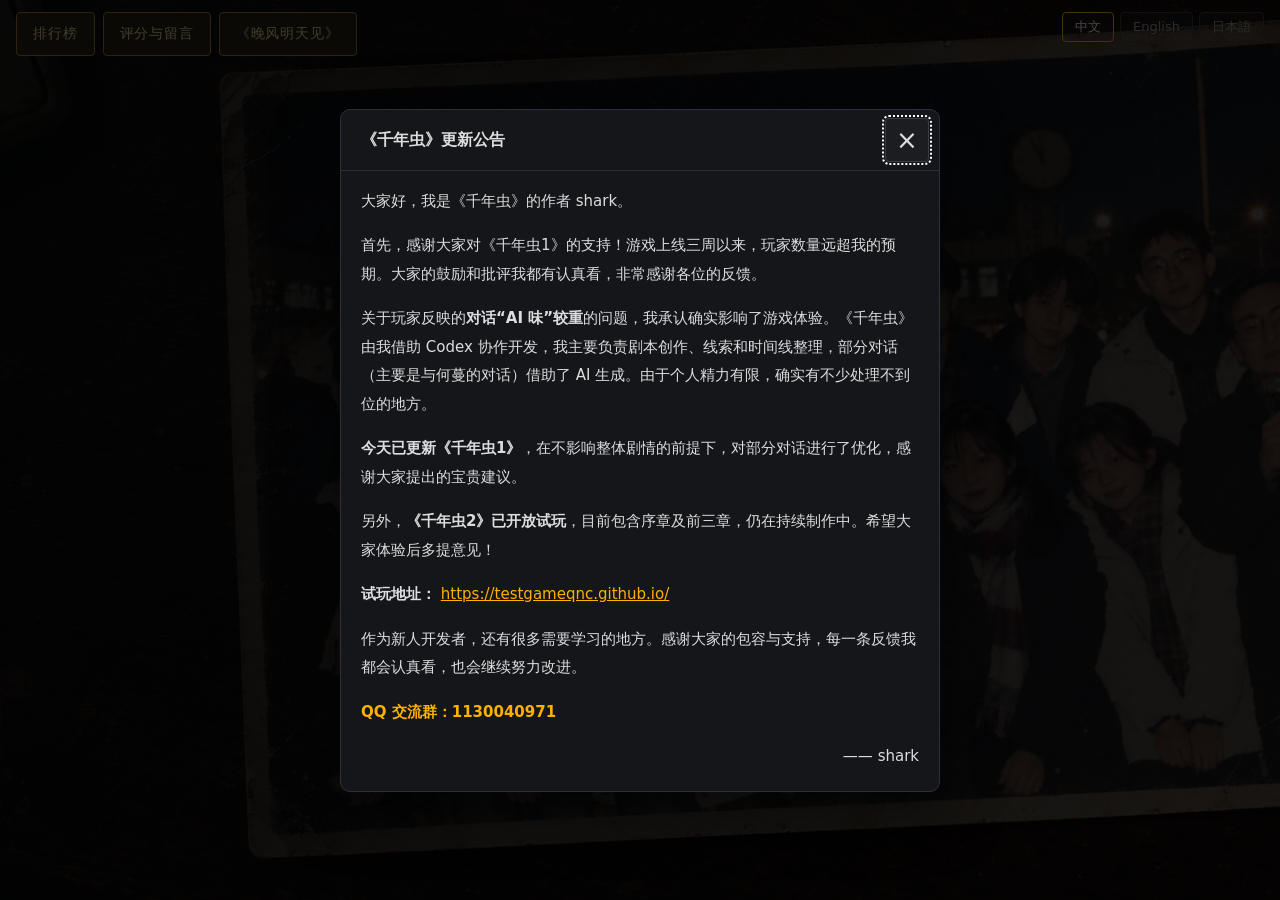
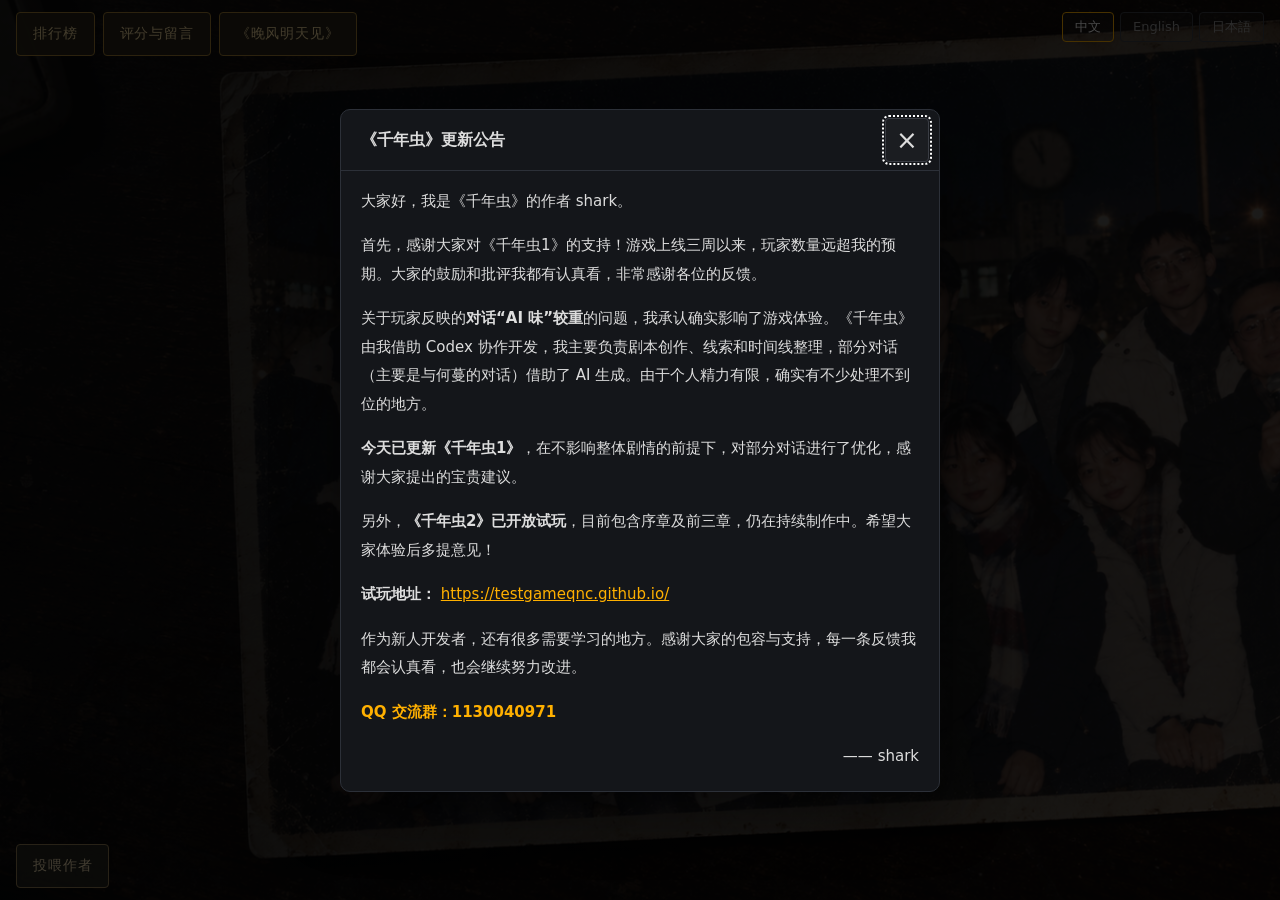
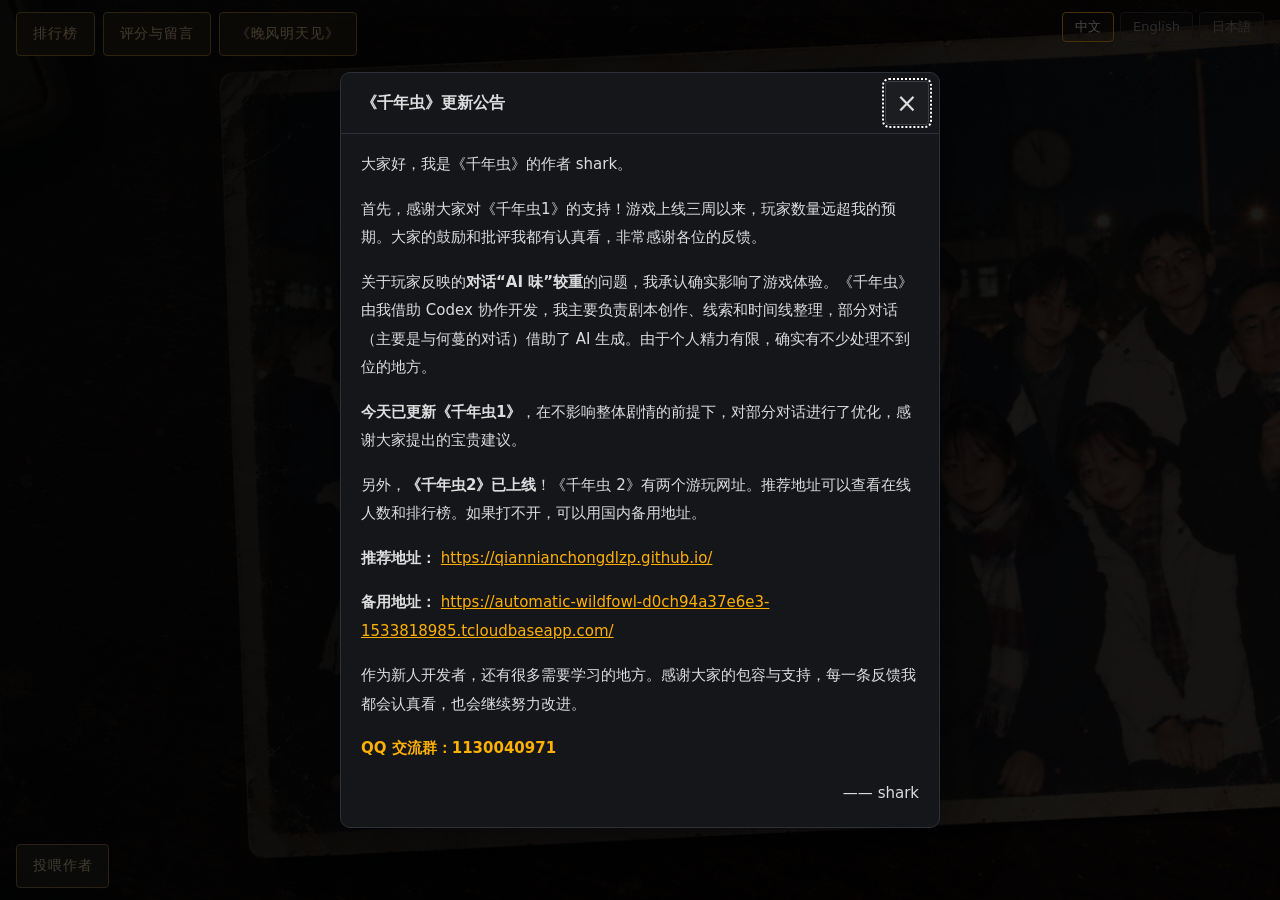
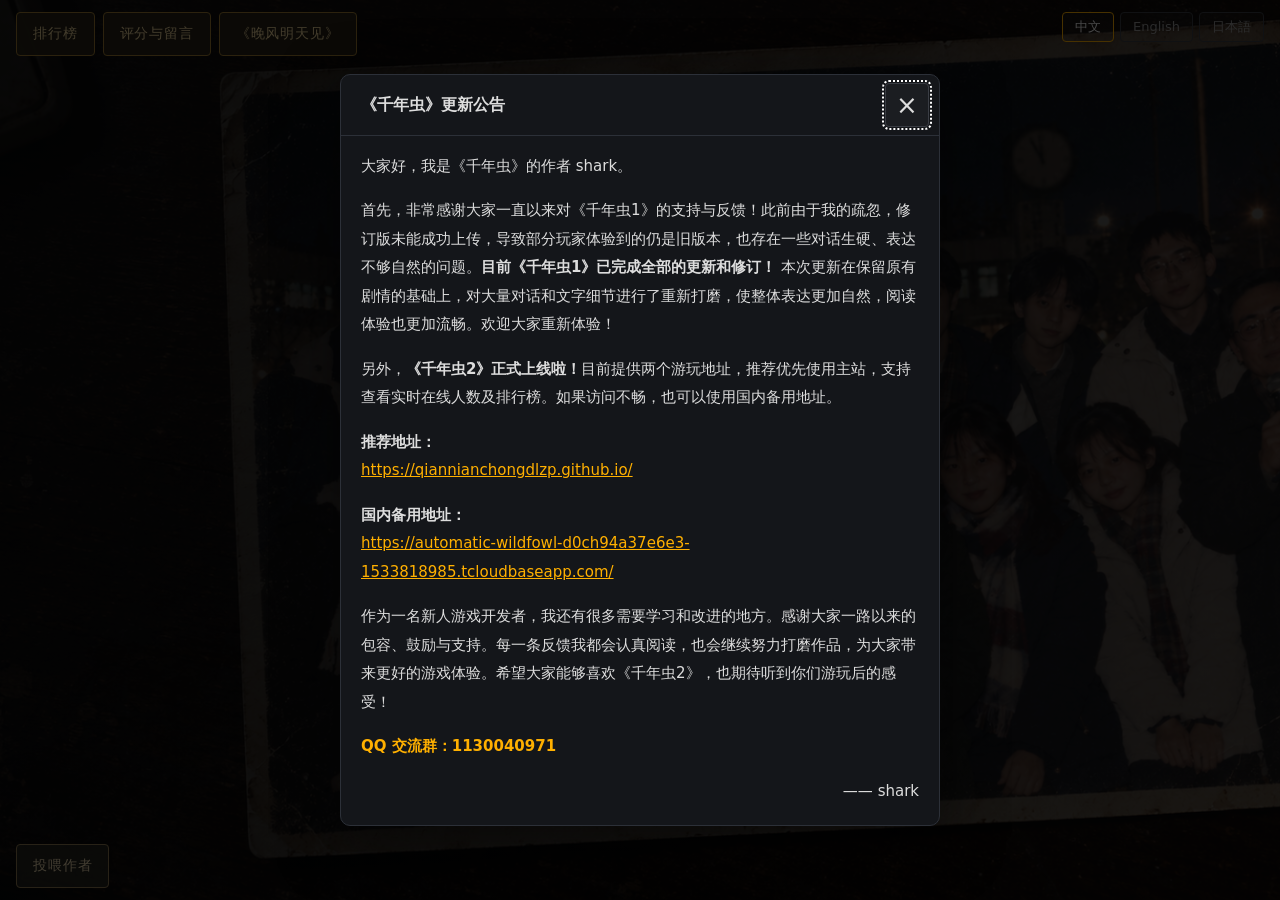
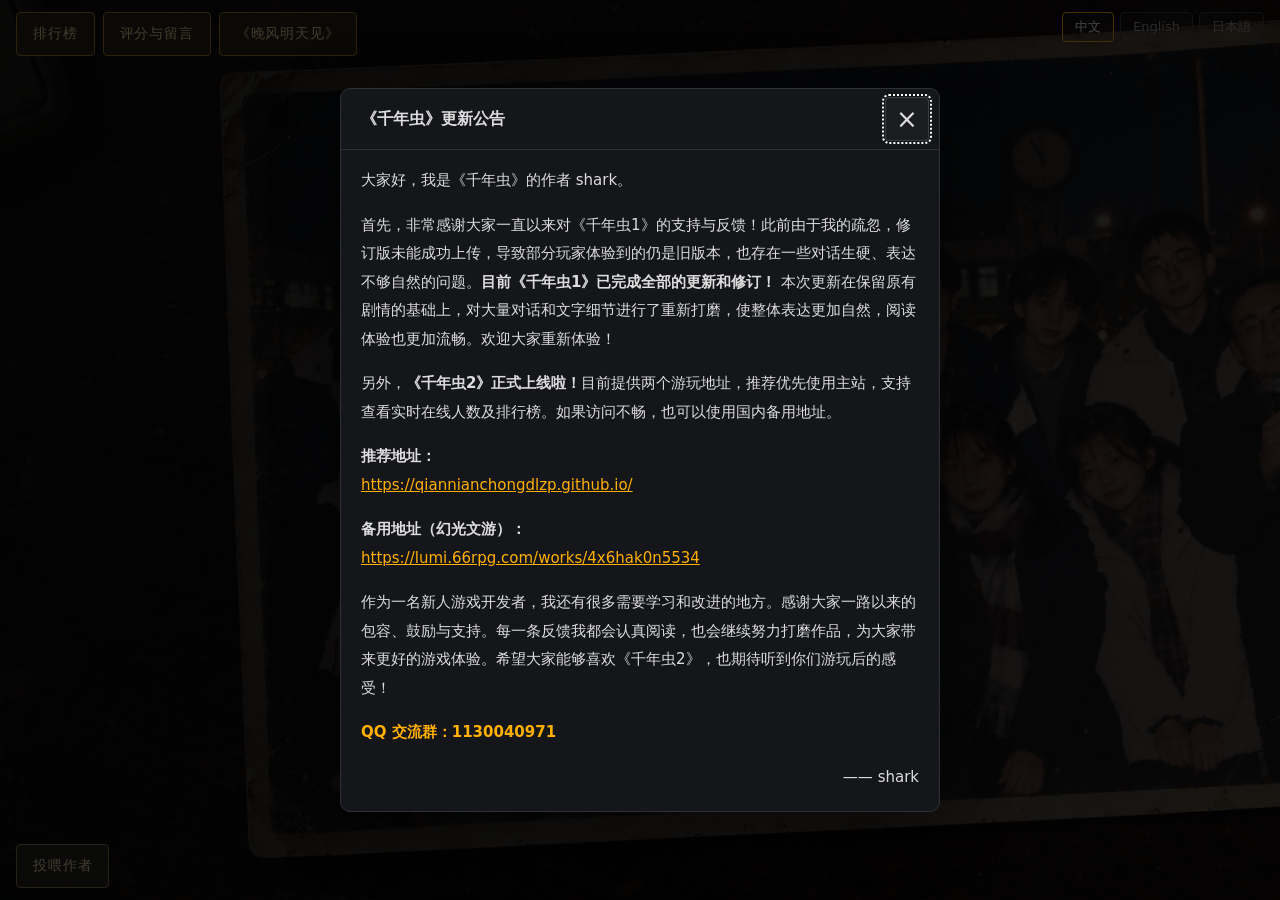
